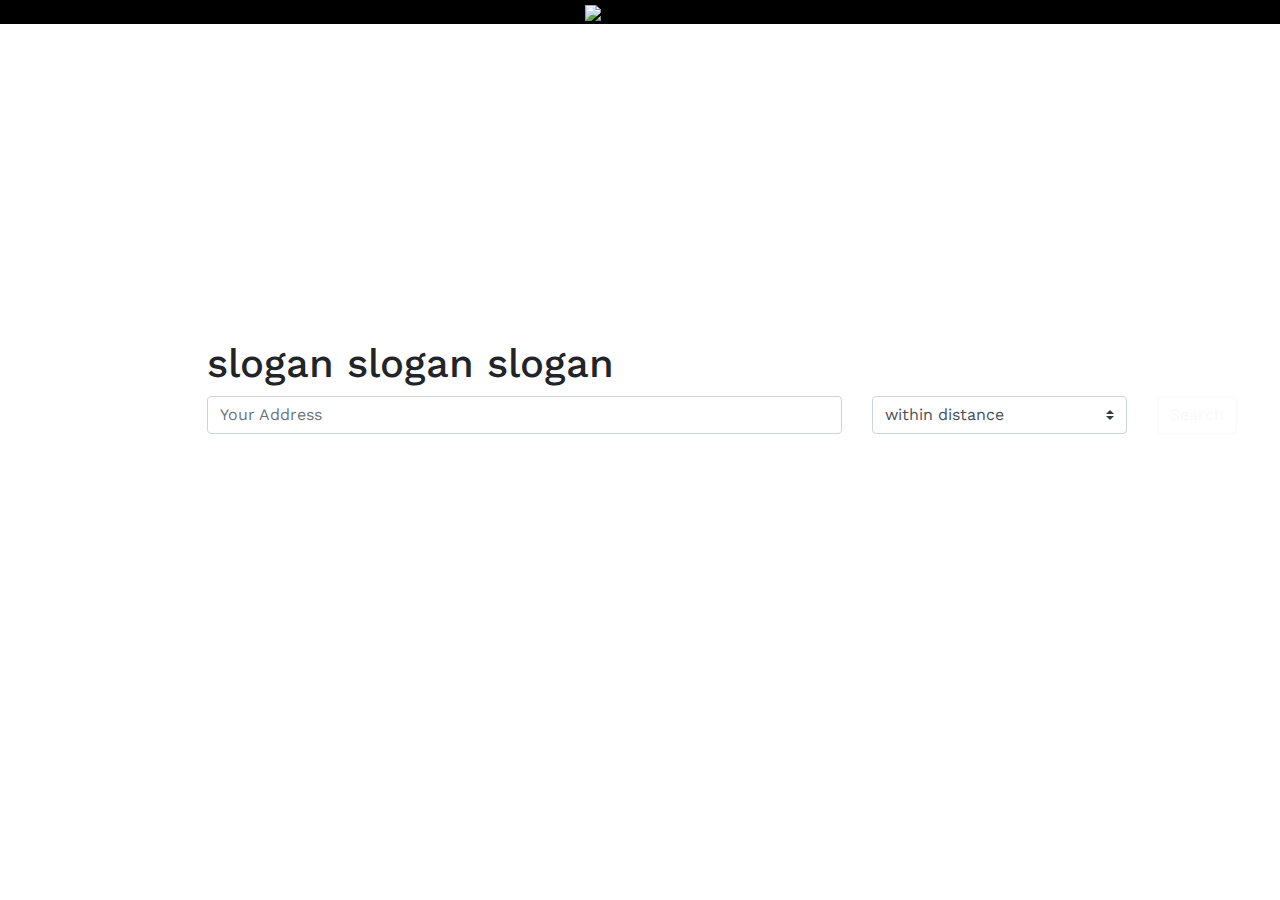
==== index.html @ 2723b2c5 "redesigned layout, changed css and removed styles.css" ====
<!DOCTYPE html>
<html lang="en">
  <head>
    <meta charset="UTF-8" />
    <meta name="viewport" content="width=device-width, initial-scale=1.0" />
    <meta http-equiv="X-UA-Compatible" content="ie=edge" />
    <title>Working</title>
    <!-- <link rel="stylesheet" href="./assets/css/reset.css" /> -->
    <link
      rel="stylesheet"
      href="https://maxcdn.bootstrapcdn.com/bootstrap/4.0.0/css/bootstrap.min.css"
      integrity="sha384-Gn5384xqQ1aoWXA+058RXPxPg6fy4IWvTNh0E263XmFcJlSAwiGgFAW/dAiS6JXm"
      crossorigin="anonymous"
    />
    <link
      rel="stylesheet"
      href="https://use.fontawesome.com/releases/v5.7.2/css/all.css"
      integrity="sha384-fnmOCqbTlWIlj8LyTjo7mOUStjsKC4pOpQbqyi7RrhN7udi9RwhKkMHpvLbHG9Sr"
      crossorigin="anonymous"
    />
    <link rel="stylesheet" type="text/css" href="./assets/css/style.css" />
    <!-- <script src="https://code.jquery.com/jquery-3.3.1.min.js"
    integrity="sha256-FgpCb/KJQlLNfOu91ta32o/NMZxltwRo8QtmkMRdAu8=" crossorigin="anonymous"></script>
  <script src="./geoCoder.js"></script> -->
  </head>

  <body>
    <nav class="nav-bar">
      <div class="mx-auto" style="width: 110px;">
        <a href="index.html">
          <img class="logo" src="./assets/images/logo-01.png" />
        </a>
      </div>
    </nav>

    <div class="container" id="form-input">
      <h1>slogan slogan slogan</h1>

      <form>
        <div class="form-group row">
          <div class="col-7">
            <input
              type="text"
              name="addy"
              class="form-control"
              id="startAddress"
              placeholder="Your Address"
            />
          </div>
          <div class="col-3">
            <select class="custom-select " id="miles">
              <option selected>within distance</option>
              <option id="radius" value="1">1 mile</option>
              <option id="radius" value="2">2 miles</option>
              <option id="radius" value="5">5 miles</option>
              <option id="radius" value="10">10 miles</option>
              <option id="radius" value="20">20 miles</option>
            </select>
          </div>
          <div class="col-2">
            <button
              id="doItGeocode"
              type="button"
              class="btn btn-outline-light"
            >
              <i class="fas fa-search"></i> Search
            </button>
          </div>
        </div>
      </form>
    </div>
    <br />
    <div class="container" id="results-div"></div>

    <script
      src="https://code.jquery.com/jquery-3.3.1.min.js"
      integrity="sha256-FgpCb/KJQlLNfOu91ta32o/NMZxltwRo8QtmkMRdAu8="
      crossorigin="anonymous"
    ></script>
    <script
      src="https://cdnjs.cloudflare.com/ajax/libs/popper.js/1.12.9/umd/popper.min.js"
      integrity="sha384-ApNbgh9B+Y1QKtv3Rn7W3mgPxhU9K/ScQsAP7hUibX39j7fakFPskvXusvfa0b4Q"
      crossorigin="anonymous"
    ></script>
    <script
      src="https://maxcdn.bootstrapcdn.com/bootstrap/4.0.0/js/bootstrap.min.js"
      integrity="sha384-JZR6Spejh4U02d8jOt6vLEHfe/JQGiRRSQQxSfFWpi1MquVdAyjUar5+76PVCmYl"
      crossorigin="anonymous"
    ></script>
    <script src="./present.js"></script>
    <div class="footer navbar-fixed-bottom" id="footer">
      built by nick + izzy + scott + kevin + ky
    </div>
  </body>
</html>
---- assets/css/style.css ----
@import url("https://fonts.googleapis.com/css?family=Work+Sans");
html {
  position: relative;
  min-height: 100%;
}

body {
  background-image: url(../images/background-image.jpg);
  /* height: 100%; */
  background-position: center;
  background-repeat: no-repeat;
  background-size: cover;
  /* color: white; */
  font-family: "Work Sans", sans-serif;
}
* {
  box-sizing: border-box;
}
.nav-bar {
  background-color: black;
}

.logo {
  max-width: 110px;
}

#results-div {
  width: 800px;
  padding-right: 15px;
  padding-left: 15px;
  margin-right: auto;
  margin-left: auto;
  margin-bottom: 50px;
}

#form-input {
  position: absolute;
  bottom: 50%;
  left: 15%;
}

#footer {
  margin-top: 40px;
  margin-bottom: 20px;
  position: absolute;
  left: 44%;
  bottom: 0;
  color: white;
  font-size: 10px;
}

th {
  font-weight: 700;
}
.smallImg {
  width: 100%;
  height: 210px;
  object-fit: cover;
}

.card-title {
  font-weight: 800;
}

.food-type {
  font-style: italic;
}

.inside {
  margin-right: 20px;
  margin-top: 20px;
}
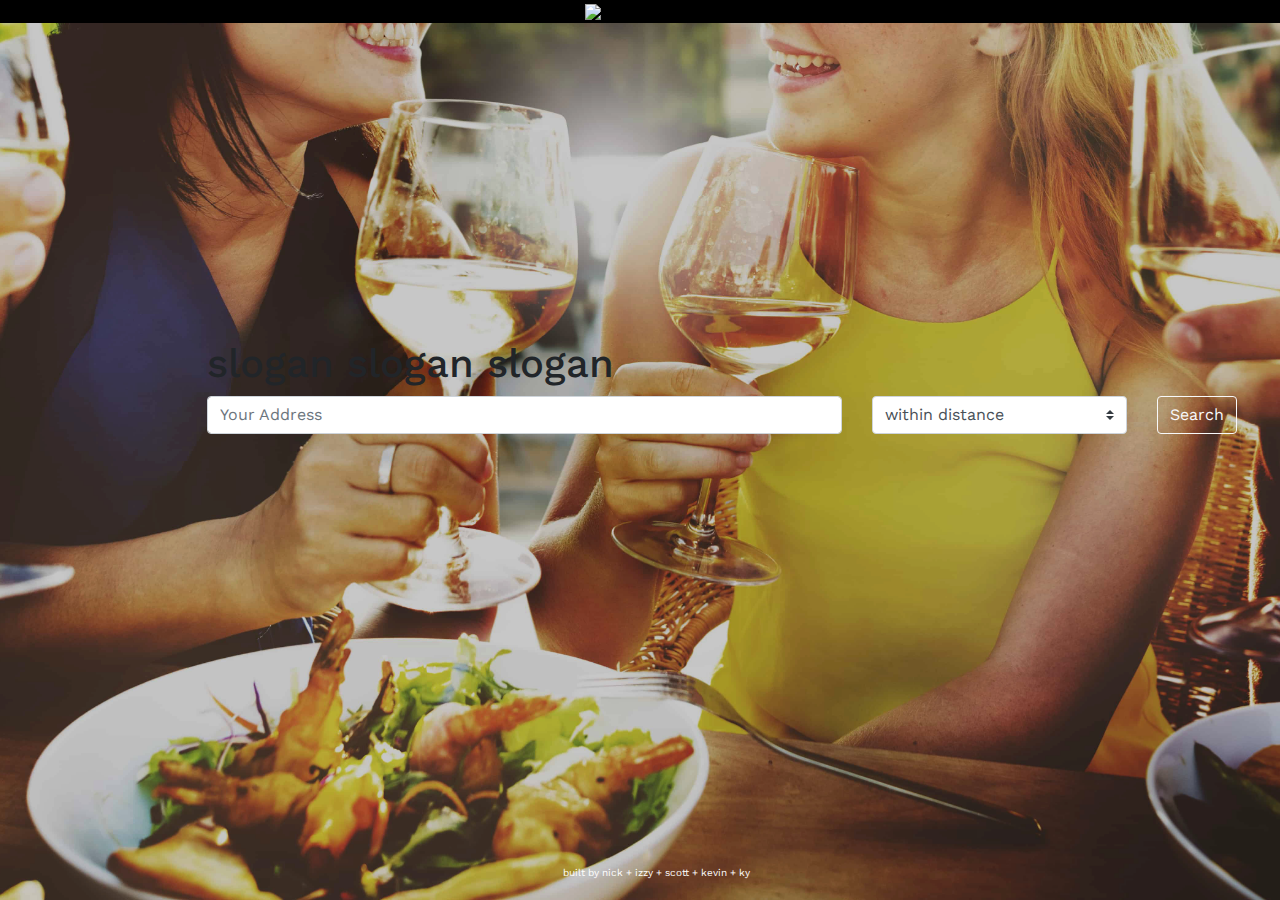
==== commit d36b3d84: "some fixes, although denial button needs work" ====
--- a/index.html
+++ b/index.html
@@ -1,95 +1,96 @@
 <!DOCTYPE html>
 <html lang="en">
-  <head>
-    <meta charset="UTF-8" />
-    <meta name="viewport" content="width=device-width, initial-scale=1.0" />
-    <meta http-equiv="X-UA-Compatible" content="ie=edge" />
-    <title>Working</title>
-    <!-- <link rel="stylesheet" href="./assets/css/reset.css" /> -->
-    <link
-      rel="stylesheet"
-      href="https://maxcdn.bootstrapcdn.com/bootstrap/4.0.0/css/bootstrap.min.css"
-      integrity="sha384-Gn5384xqQ1aoWXA+058RXPxPg6fy4IWvTNh0E263XmFcJlSAwiGgFAW/dAiS6JXm"
-      crossorigin="anonymous"
-    />
-    <link
-      rel="stylesheet"
-      href="https://use.fontawesome.com/releases/v5.7.2/css/all.css"
-      integrity="sha384-fnmOCqbTlWIlj8LyTjo7mOUStjsKC4pOpQbqyi7RrhN7udi9RwhKkMHpvLbHG9Sr"
-      crossorigin="anonymous"
-    />
-    <link rel="stylesheet" type="text/css" href="./assets/css/style.css" />
-    <!-- <script src="https://code.jquery.com/jquery-3.3.1.min.js"
+
+<head>
+  <meta charset="UTF-8" />
+  <meta name="viewport" content="width=device-width, initial-scale=1.0" />
+  <meta http-equiv="X-UA-Compatible" content="ie=edge" />
+  <title>Working</title>
+  <!-- <link rel="stylesheet" href="./assets/css/reset.css" /> -->
+  <link rel="stylesheet" href="https://maxcdn.bootstrapcdn.com/bootstrap/4.0.0/css/bootstrap.min.css"
+    integrity="sha384-Gn5384xqQ1aoWXA+058RXPxPg6fy4IWvTNh0E263XmFcJlSAwiGgFAW/dAiS6JXm" crossorigin="anonymous" />
+  <link rel="stylesheet" href="https://use.fontawesome.com/releases/v5.7.2/css/all.css"
+    integrity="sha384-fnmOCqbTlWIlj8LyTjo7mOUStjsKC4pOpQbqyi7RrhN7udi9RwhKkMHpvLbHG9Sr" crossorigin="anonymous" />
+  <link rel="stylesheet" type="text/css" href="./assets/css/style.css" />
+  <!-- <script src="https://code.jquery.com/jquery-3.3.1.min.js"
     integrity="sha256-FgpCb/KJQlLNfOu91ta32o/NMZxltwRo8QtmkMRdAu8=" crossorigin="anonymous"></script>
   <script src="./geoCoder.js"></script> -->
-  </head>
+</head>
 
-  <body>
-    <nav class="nav-bar">
-      <div class="mx-auto" style="width: 110px;">
-        <a href="index.html">
-          <img class="logo" src="./assets/images/logo-01.png" />
-        </a>
-      </div>
-    </nav>
-
-    <div class="container" id="form-input">
-      <h1>slogan slogan slogan</h1>
-
-      <form>
-        <div class="form-group row">
-          <div class="col-7">
-            <input
-              type="text"
-              name="addy"
-              class="form-control"
-              id="startAddress"
-              placeholder="Your Address"
-            />
-          </div>
-          <div class="col-3">
-            <select class="custom-select " id="miles">
-              <option selected>within distance</option>
-              <option id="radius" value="1">1 mile</option>
-              <option id="radius" value="2">2 miles</option>
-              <option id="radius" value="5">5 miles</option>
-              <option id="radius" value="10">10 miles</option>
-              <option id="radius" value="20">20 miles</option>
-            </select>
-          </div>
-          <div class="col-2">
-            <button
-              id="doItGeocode"
-              type="button"
-              class="btn btn-outline-light"
-            >
-              <i class="fas fa-search"></i> Search
+<body class="initial">
+  <!-- Modal code below inspired by https://embed.plnkr.co/plunk/ZDkUYz -->
+  <div class="modal-body" id="modalMap">
+    <div class="modal fade" id="myModal" tabindex="-1" role="dialog" aria-labelledby="myModalLabel">
+      <div class="modal-dialog modal-lg" role="document">
+        <div class="modal-content">
+          <div class="modal-header">
+            <h4 class="modal-title" id="myModalLabel"></h4>
+            <button type="button" class="close" data-dismiss="modal" aria-label="Close">
+              <span aria-hidden="true">&times;</span>
             </button>
           </div>
+          <div class="modal-body">
+            <div class="row">
+              <div class="col-md-12 modal_body_map">
+                <div class="location-map" id="location-map"></div>
+              </div>
+            </div>
+          </div>
         </div>
-      </form>
+      </div>
     </div>
-    <br />
-    <div class="container" id="results-div"></div>
+  </div>
+  <!-- end of code inspired by https://embed.plnkr.co/plunk/ZDkUYz -->
 
-    <script
-      src="https://code.jquery.com/jquery-3.3.1.min.js"
-      integrity="sha256-FgpCb/KJQlLNfOu91ta32o/NMZxltwRo8QtmkMRdAu8="
-      crossorigin="anonymous"
-    ></script>
-    <script
-      src="https://cdnjs.cloudflare.com/ajax/libs/popper.js/1.12.9/umd/popper.min.js"
-      integrity="sha384-ApNbgh9B+Y1QKtv3Rn7W3mgPxhU9K/ScQsAP7hUibX39j7fakFPskvXusvfa0b4Q"
-      crossorigin="anonymous"
-    ></script>
-    <script
-      src="https://maxcdn.bootstrapcdn.com/bootstrap/4.0.0/js/bootstrap.min.js"
-      integrity="sha384-JZR6Spejh4U02d8jOt6vLEHfe/JQGiRRSQQxSfFWpi1MquVdAyjUar5+76PVCmYl"
-      crossorigin="anonymous"
-    ></script>
-    <script src="./present.js"></script>
-    <div class="footer navbar-fixed-bottom" id="footer">
-      built by nick + izzy + scott + kevin + ky
+  <nav class="nav-bar">
+    <div class="mx-auto" style="width: 110px;">
+      <a href="index.html">
+        <img class="logo" src="./assets/images/logo-01.png" />
+      </a>
     </div>
-  </body>
-</html>
+  </nav>
+
+  <div class="container" id="form-input">
+    <h1>slogan slogan slogan</h1>
+
+    <form>
+      <div class="form-group row">
+        <div class="col-7">
+          <input type="text" name="addy" class="form-control" id="startAddress" placeholder="Your Address" />
+        </div>
+        <div class="col-3">
+          <select class="custom-select " id="miles">
+            <option selected>within distance</option>
+            <option id="radius" value="1">1 mile</option>
+            <option id="radius" value="2">2 miles</option>
+            <option id="radius" value="5">5 miles</option>
+            <option id="radius" value="10">10 miles</option>
+            <option id="radius" value="20">20 miles</option>
+          </select>
+        </div>
+        <div class="col-2">
+          <button id="doItGeocode" type="button" class="btn btn-outline-light">
+            <i class="fas fa-search"></i> Search
+          </button>
+        </div>
+      </div>
+    </form>
+  </div>
+  <br />
+  <div class="container" id="results-div"></div>
+
+  <script src="https://code.jquery.com/jquery-3.3.1.min.js"
+    integrity="sha256-FgpCb/KJQlLNfOu91ta32o/NMZxltwRo8QtmkMRdAu8=" crossorigin="anonymous"></script>
+  <script src="https://cdnjs.cloudflare.com/ajax/libs/popper.js/1.12.9/umd/popper.min.js"
+    integrity="sha384-ApNbgh9B+Y1QKtv3Rn7W3mgPxhU9K/ScQsAP7hUibX39j7fakFPskvXusvfa0b4Q"
+    crossorigin="anonymous"></script>
+  <script src="https://maxcdn.bootstrapcdn.com/bootstrap/4.0.0/js/bootstrap.min.js"
+    integrity="sha384-JZR6Spejh4U02d8jOt6vLEHfe/JQGiRRSQQxSfFWpi1MquVdAyjUar5+76PVCmYl"
+    crossorigin="anonymous"></script>
+  <script src="./present.js"></script>
+  <div class="footer navbar-fixed-bottom" id="footer">
+    built by nick + izzy + scott + kevin + ky
+  </div>
+</body>
+
+</html>--- a/assets/css/style.css
+++ b/assets/css/style.css
@@ -4,7 +4,7 @@
   min-height: 100%;
 }
 
-body {
+body.initial {
   background-image: url(../images/background-image.jpg);
   /* height: 100%; */
   background-position: center;
@@ -13,10 +13,20 @@
   /* color: white; */
   font-family: "Work Sans", sans-serif;
 }
+body.second {
+  background-image: url(../images/close_background.jpg);
+  background-position: center;
+  background-repeat: no-repeat;
+  background-size: cover;
+  font-family: "Work Sans", sans-serif;
+}
 * {
   box-sizing: border-box;
 }
 .nav-bar {
+  /* The nav bar isn't at the top of my screen, so I suggest adding some positioning. */
+  position: relative;
+  top: -33px;
   background-color: black;
 }
 
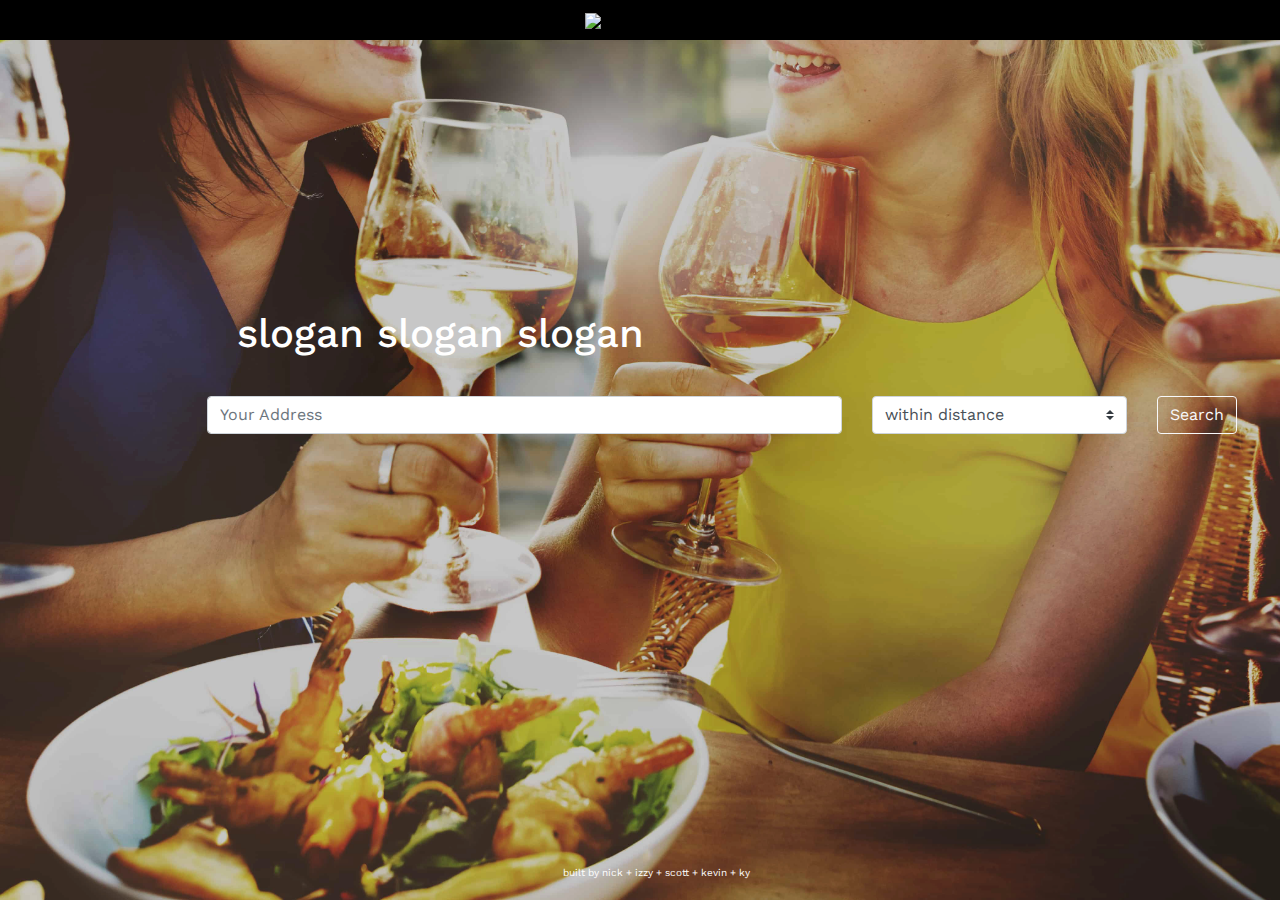
==== commit 7300dae5: "master merge" ====
--- a/index.html
+++ b/index.html
@@ -1,96 +1,130 @@
 <!DOCTYPE html>
 <html lang="en">
-
-<head>
-  <meta charset="UTF-8" />
-  <meta name="viewport" content="width=device-width, initial-scale=1.0" />
-  <meta http-equiv="X-UA-Compatible" content="ie=edge" />
-  <title>Working</title>
-  <!-- <link rel="stylesheet" href="./assets/css/reset.css" /> -->
-  <link rel="stylesheet" href="https://maxcdn.bootstrapcdn.com/bootstrap/4.0.0/css/bootstrap.min.css"
-    integrity="sha384-Gn5384xqQ1aoWXA+058RXPxPg6fy4IWvTNh0E263XmFcJlSAwiGgFAW/dAiS6JXm" crossorigin="anonymous" />
-  <link rel="stylesheet" href="https://use.fontawesome.com/releases/v5.7.2/css/all.css"
-    integrity="sha384-fnmOCqbTlWIlj8LyTjo7mOUStjsKC4pOpQbqyi7RrhN7udi9RwhKkMHpvLbHG9Sr" crossorigin="anonymous" />
-  <link rel="stylesheet" type="text/css" href="./assets/css/style.css" />
-  <!-- <script src="https://code.jquery.com/jquery-3.3.1.min.js"
+  <head>
+    <meta charset="UTF-8" />
+    <meta name="viewport" content="width=device-width, initial-scale=1.0" />
+    <meta http-equiv="X-UA-Compatible" content="ie=edge" />
+    <title>Working</title>
+    <!-- <link rel="stylesheet" href="./assets/css/reset.css" /> -->
+    <link
+      rel="stylesheet"
+      href="https://maxcdn.bootstrapcdn.com/bootstrap/4.0.0/css/bootstrap.min.css"
+      integrity="sha384-Gn5384xqQ1aoWXA+058RXPxPg6fy4IWvTNh0E263XmFcJlSAwiGgFAW/dAiS6JXm"
+      crossorigin="anonymous"
+    />
+    <link
+      rel="stylesheet"
+      href="https://use.fontawesome.com/releases/v5.7.2/css/all.css"
+      integrity="sha384-fnmOCqbTlWIlj8LyTjo7mOUStjsKC4pOpQbqyi7RrhN7udi9RwhKkMHpvLbHG9Sr"
+      crossorigin="anonymous"
+    />
+    <link rel="stylesheet" type="text/css" href="./assets/css/style.css" />
+    <!-- <script src="https://code.jquery.com/jquery-3.3.1.min.js"
     integrity="sha256-FgpCb/KJQlLNfOu91ta32o/NMZxltwRo8QtmkMRdAu8=" crossorigin="anonymous"></script>
   <script src="./geoCoder.js"></script> -->
-</head>
+  </head>
 
-<body class="initial">
-  <!-- Modal code below inspired by https://embed.plnkr.co/plunk/ZDkUYz -->
-  <div class="modal-body" id="modalMap">
-    <div class="modal fade" id="myModal" tabindex="-1" role="dialog" aria-labelledby="myModalLabel">
-      <div class="modal-dialog modal-lg" role="document">
-        <div class="modal-content">
-          <div class="modal-header">
-            <h4 class="modal-title" id="myModalLabel"></h4>
-            <button type="button" class="close" data-dismiss="modal" aria-label="Close">
-              <span aria-hidden="true">&times;</span>
-            </button>
-          </div>
-          <div class="modal-body">
-            <div class="row">
-              <div class="col-md-12 modal_body_map">
-                <div class="location-map" id="location-map"></div>
+  <body class="initial">
+    <nav class="navbar navbar-expand-lg" id="navbar">
+      <div class="mx-auto" style="width: 110px;" id="logo">
+        <a href="index.html">
+          <img class="logo" src="./assets/images/logo-01.png" />
+        </a>
+      </div>
+    </nav>
+
+    <!-- Modal code below inspired by https://embed.plnkr.co/plunk/ZDkUYz -->
+    <div class="modal-body" id="modalMap">
+      <div
+        class="modal fade"
+        id="myModal"
+        tabindex="-1"
+        role="dialog"
+        aria-labelledby="myModalLabel"
+      >
+        <div class="modal-dialog modal-lg" role="document">
+          <div class="modal-content">
+            <div class="modal-header">
+              <h4 class="modal-title" id="myModalLabel"></h4>
+              <button
+                type="button"
+                class="close"
+                data-dismiss="modal"
+                aria-label="Close"
+              >
+                <span aria-hidden="true">&times;</span>
+              </button>
+            </div>
+            <div class="modal-body">
+              <div class="row">
+                <div class="col-md-12 modal_body_map">
+                  <div class="location-map" id="location-map"></div>
+                </div>
               </div>
             </div>
           </div>
         </div>
       </div>
     </div>
-  </div>
-  <!-- end of code inspired by https://embed.plnkr.co/plunk/ZDkUYz -->
+    <!-- end of code inspired by https://embed.plnkr.co/plunk/ZDkUYz -->
 
-  <nav class="nav-bar">
-    <div class="mx-auto" style="width: 110px;">
-      <a href="index.html">
-        <img class="logo" src="./assets/images/logo-01.png" />
-      </a>
+    <div class="container" id="form-input">
+      <h1>slogan slogan slogan</h1>
+
+      <form id="landing">
+        <div class="form-group row">
+          <div class="col-7">
+            <input
+              type="text"
+              name="addy"
+              class="form-control"
+              id="startAddress"
+              placeholder="Your Address"
+            />
+          </div>
+          <div class="col-3">
+            <select class="custom-select " id="miles">
+              <option selected>within distance</option>
+              <option id="radius" value="1">1 mile</option>
+              <option id="radius" value="2">2 miles</option>
+              <option id="radius" value="5">5 miles</option>
+              <option id="radius" value="10">10 miles</option>
+              <option id="radius" value="20">20 miles</option>
+            </select>
+          </div>
+          <div class="col-2">
+            <button
+              id="doItGeocode"
+              type="button"
+              class="btn btn-outline-light"
+            >
+              <i class="fas fa-search"></i> Search
+            </button>
+          </div>
+        </div>
+      </form>
     </div>
-  </nav>
+    <br />
+    <div class="container" id="results-div"></div>
 
-  <div class="container" id="form-input">
-    <h1>slogan slogan slogan</h1>
-
-    <form>
-      <div class="form-group row">
-        <div class="col-7">
-          <input type="text" name="addy" class="form-control" id="startAddress" placeholder="Your Address" />
-        </div>
-        <div class="col-3">
-          <select class="custom-select " id="miles">
-            <option selected>within distance</option>
-            <option id="radius" value="1">1 mile</option>
-            <option id="radius" value="2">2 miles</option>
-            <option id="radius" value="5">5 miles</option>
-            <option id="radius" value="10">10 miles</option>
-            <option id="radius" value="20">20 miles</option>
-          </select>
-        </div>
-        <div class="col-2">
-          <button id="doItGeocode" type="button" class="btn btn-outline-light">
-            <i class="fas fa-search"></i> Search
-          </button>
-        </div>
-      </div>
-    </form>
-  </div>
-  <br />
-  <div class="container" id="results-div"></div>
-
-  <script src="https://code.jquery.com/jquery-3.3.1.min.js"
-    integrity="sha256-FgpCb/KJQlLNfOu91ta32o/NMZxltwRo8QtmkMRdAu8=" crossorigin="anonymous"></script>
-  <script src="https://cdnjs.cloudflare.com/ajax/libs/popper.js/1.12.9/umd/popper.min.js"
-    integrity="sha384-ApNbgh9B+Y1QKtv3Rn7W3mgPxhU9K/ScQsAP7hUibX39j7fakFPskvXusvfa0b4Q"
-    crossorigin="anonymous"></script>
-  <script src="https://maxcdn.bootstrapcdn.com/bootstrap/4.0.0/js/bootstrap.min.js"
-    integrity="sha384-JZR6Spejh4U02d8jOt6vLEHfe/JQGiRRSQQxSfFWpi1MquVdAyjUar5+76PVCmYl"
-    crossorigin="anonymous"></script>
-  <script src="./present.js"></script>
-  <div class="footer navbar-fixed-bottom" id="footer">
-    built by nick + izzy + scott + kevin + ky
-  </div>
-</body>
-
-</html>+    <script
+      src="https://code.jquery.com/jquery-3.3.1.min.js"
+      integrity="sha256-FgpCb/KJQlLNfOu91ta32o/NMZxltwRo8QtmkMRdAu8="
+      crossorigin="anonymous"
+    ></script>
+    <script
+      src="https://cdnjs.cloudflare.com/ajax/libs/popper.js/1.12.9/umd/popper.min.js"
+      integrity="sha384-ApNbgh9B+Y1QKtv3Rn7W3mgPxhU9K/ScQsAP7hUibX39j7fakFPskvXusvfa0b4Q"
+      crossorigin="anonymous"
+    ></script>
+    <script
+      src="https://maxcdn.bootstrapcdn.com/bootstrap/4.0.0/js/bootstrap.min.js"
+      integrity="sha384-JZR6Spejh4U02d8jOt6vLEHfe/JQGiRRSQQxSfFWpi1MquVdAyjUar5+76PVCmYl"
+      crossorigin="anonymous"
+    ></script>
+    <script src="./present.js"></script>
+    <div class="footer navbar-fixed-bottom" id="footer">
+      built by nick + izzy + scott + kevin + ky
+    </div>
+  </body>
+</html>
--- a/assets/css/style.css
+++ b/assets/css/style.css
@@ -23,15 +23,23 @@
 * {
   box-sizing: border-box;
 }
-.nav-bar {
-  /* The nav bar isn't at the top of my screen, so I suggest adding some positioning. */
+.navbar {
+  background-color: black;
   position: relative;
-  top: -33px;
-  background-color: black;
+  top: 0;
+}
+
+#nav-search {
+  float: right;
 }
 
 .logo {
   max-width: 110px;
+}
+
+h1 {
+  color: white;
+  padding: 30px;
 }
 
 #results-div {
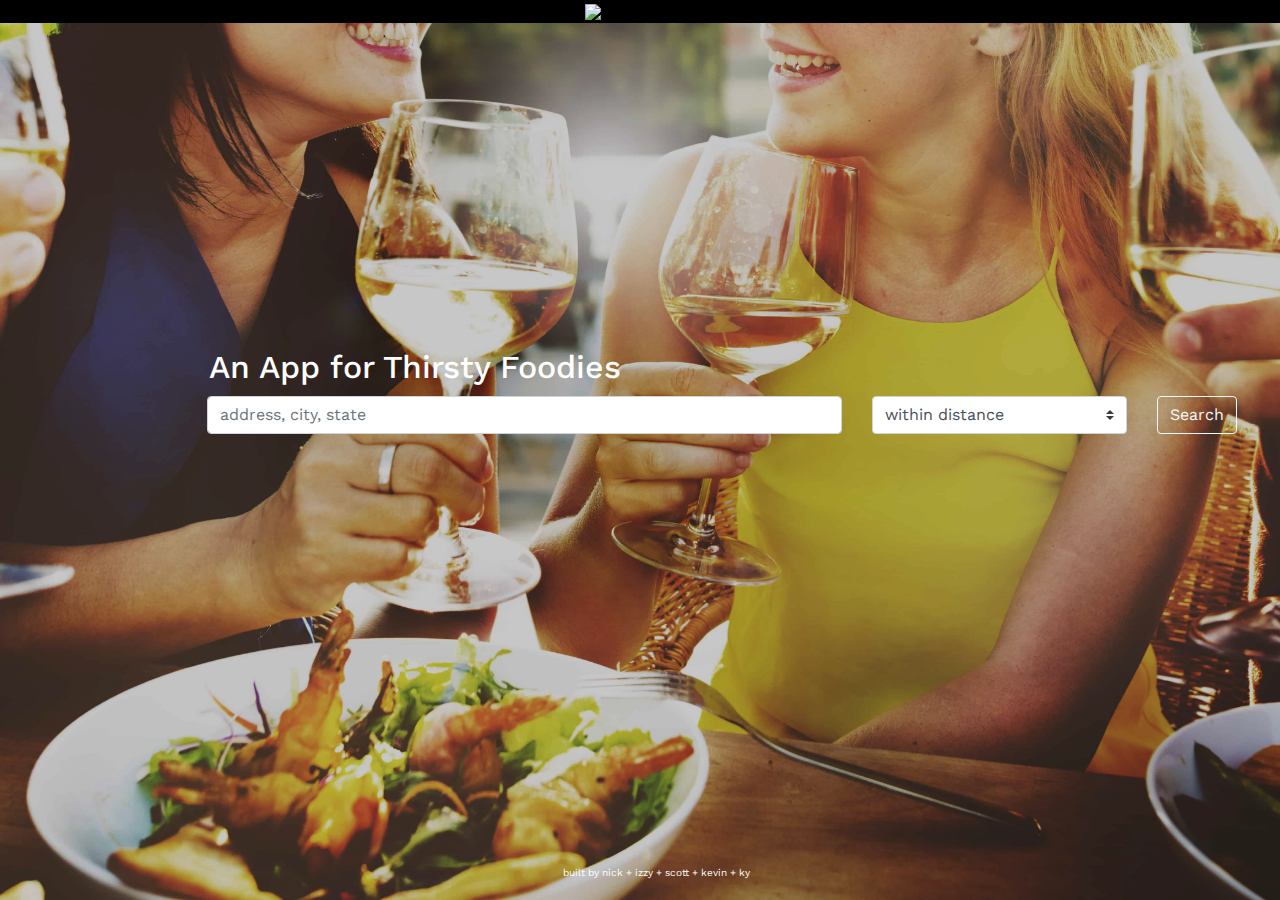
==== commit cbce629b: "Revert "Merge pull request #38 from knanfuri/ky-branch"" ====
--- a/index.html
+++ b/index.html
@@ -5,7 +5,6 @@
     <meta name="viewport" content="width=device-width, initial-scale=1.0" />
     <meta http-equiv="X-UA-Compatible" content="ie=edge" />
     <title>Working</title>
-    <!-- <link rel="stylesheet" href="./assets/css/reset.css" /> -->
     <link
       rel="stylesheet"
       href="https://maxcdn.bootstrapcdn.com/bootstrap/4.0.0/css/bootstrap.min.css"
@@ -19,20 +18,9 @@
       crossorigin="anonymous"
     />
     <link rel="stylesheet" type="text/css" href="./assets/css/style.css" />
-    <!-- <script src="https://code.jquery.com/jquery-3.3.1.min.js"
-    integrity="sha256-FgpCb/KJQlLNfOu91ta32o/NMZxltwRo8QtmkMRdAu8=" crossorigin="anonymous"></script>
-  <script src="./geoCoder.js"></script> -->
   </head>
 
   <body class="initial">
-    <nav class="navbar navbar-expand-lg" id="navbar">
-      <div class="mx-auto" style="width: 110px;" id="logo">
-        <a href="index.html">
-          <img class="logo" src="./assets/images/logo-01.png" />
-        </a>
-      </div>
-    </nav>
-
     <!-- Modal code below inspired by https://embed.plnkr.co/plunk/ZDkUYz -->
     <div class="modal-body" id="modalMap">
       <div
@@ -68,10 +56,18 @@
     </div>
     <!-- end of code inspired by https://embed.plnkr.co/plunk/ZDkUYz -->
 
+    <nav class="nav-bar">
+      <div class="mx-auto" style="width: 110px;">
+        <a href="index.html">
+          <img class="logo" src="./assets/images/logo-01.png" />
+        </a>
+      </div>
+    </nav>
+
     <div class="container" id="form-input">
-      <h1>slogan slogan slogan</h1>
+      <h1>An App for Thirsty Foodies</h1>
 
-      <form id="landing">
+      <form>
         <div class="form-group row">
           <div class="col-7">
             <input
@@ -79,7 +75,7 @@
               name="addy"
               class="form-control"
               id="startAddress"
-              placeholder="Your Address"
+              placeholder="address, city, state"
             />
           </div>
           <div class="col-3">
@@ -105,6 +101,8 @@
       </form>
     </div>
     <br />
+    <!--anime.js code from http://tobiasahlin.com/moving-letters/#-->
+    <div class="container" id="loading-icon"></div>
     <div class="container" id="results-div"></div>
 
     <script
@@ -112,6 +110,7 @@
       integrity="sha256-FgpCb/KJQlLNfOu91ta32o/NMZxltwRo8QtmkMRdAu8="
       crossorigin="anonymous"
     ></script>
+    <script src="https://cdnjs.cloudflare.com/ajax/libs/animejs/2.0.2/anime.min.js"></script>
     <script
       src="https://cdnjs.cloudflare.com/ajax/libs/popper.js/1.12.9/umd/popper.min.js"
       integrity="sha384-ApNbgh9B+Y1QKtv3Rn7W3mgPxhU9K/ScQsAP7hUibX39j7fakFPskvXusvfa0b4Q"
@@ -122,6 +121,7 @@
       integrity="sha384-JZR6Spejh4U02d8jOt6vLEHfe/JQGiRRSQQxSfFWpi1MquVdAyjUar5+76PVCmYl"
       crossorigin="anonymous"
     ></script>
+    <script src="https://www.gstatic.com/firebasejs/5.9.0/firebase.js"></script>
     <script src="./present.js"></script>
     <div class="footer navbar-fixed-bottom" id="footer">
       built by nick + izzy + scott + kevin + ky
--- a/assets/css/style.css
+++ b/assets/css/style.css
@@ -13,6 +13,7 @@
   /* color: white; */
   font-family: "Work Sans", sans-serif;
 }
+
 body.second {
   background-image: url(../images/close_background.jpg);
   background-position: center;
@@ -23,14 +24,10 @@
 * {
   box-sizing: border-box;
 }
-.navbar {
+.nav-bar {
+  position: relative;
+  top: -33px;
   background-color: black;
-  position: relative;
-  top: 0;
-}
-
-#nav-search {
-  float: right;
 }
 
 .logo {
@@ -38,8 +35,9 @@
 }
 
 h1 {
+  font-size: 2rem;
   color: white;
-  padding: 30px;
+  padding: 2px;
 }
 
 #results-div {
@@ -88,3 +86,42 @@
   margin-right: 20px;
   margin-top: 20px;
 }
+.ml1 {
+  position: absolute;
+  bottom: 50%;
+  left: 40%;
+  font-weight: 900;
+  font-size: 3.5em;
+}
+
+.ml1 .letter {
+  display: inline-block;
+  line-height: 1em;
+  color: #fff;
+}
+
+.ml1 .text-wrapper {
+  position: relative;
+  display: inline-block;
+  padding-top: 0.1em;
+  padding-right: 0.05em;
+  padding-bottom: 0.15em;
+}
+
+.ml1 .line {
+  opacity: 0;
+  position: absolute;
+  left: 0;
+  height: 3px;
+  width: 100%;
+  background-color:#fff;
+  transform-origin: 0 0;
+}
+
+.ml1 .line1 {
+  top: 0;
+}
+
+.ml1 .line2 {
+  bottom: 0;
+}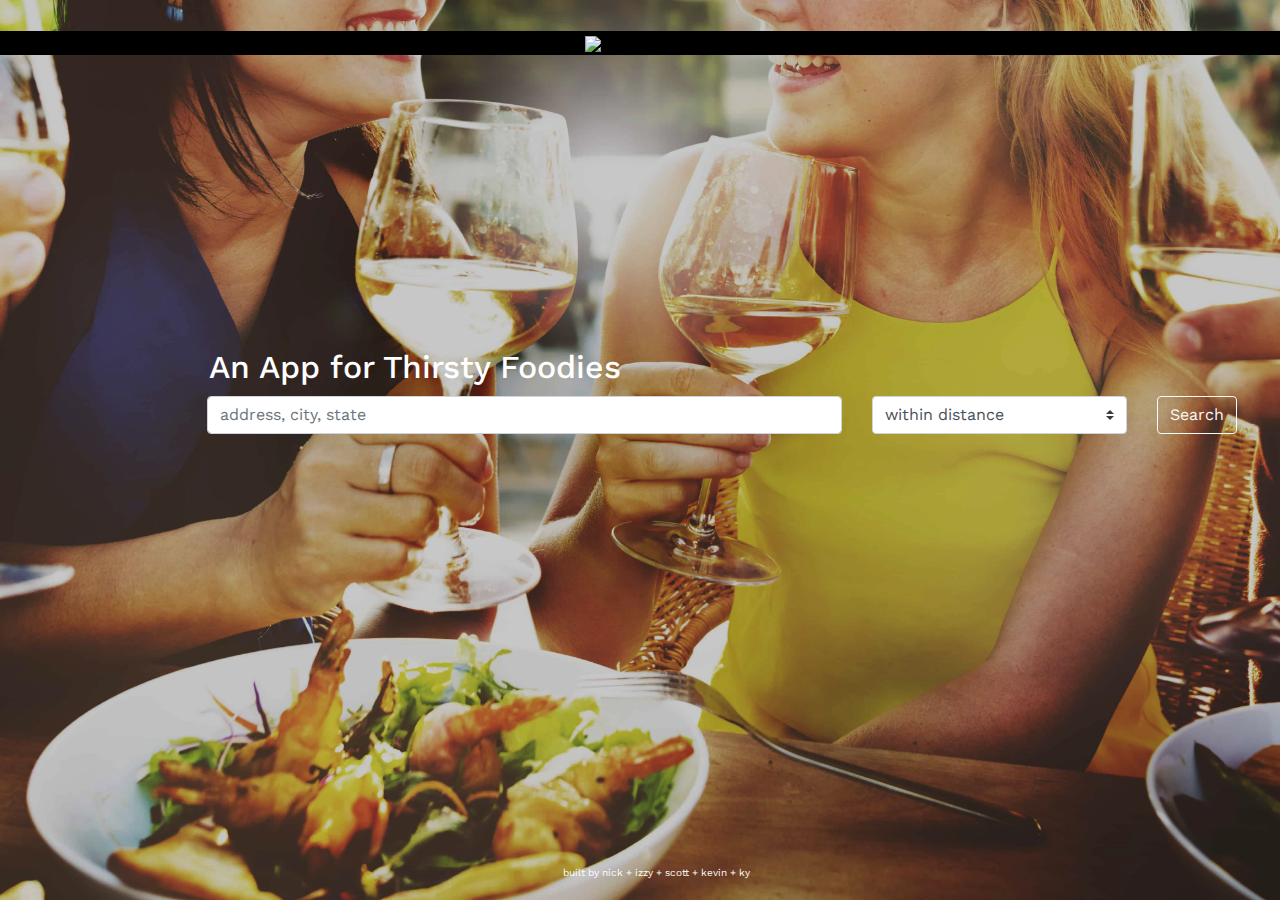
==== commit a280a620: "success with database flag count updating; added feature thanking user for feedback to improve UX" ====
--- a/index.html
+++ b/index.html
@@ -47,6 +47,38 @@
               <div class="row">
                 <div class="col-md-12 modal_body_map">
                   <div class="location-map" id="location-map"></div>
+                </div>
+              </div>
+            </div>
+          </div>
+        </div>
+      </div>
+    </div>
+    <div class="modal-body" id="modalF">
+      <div
+        class="modal fade"
+        id="myModalF"
+        tabindex="-1"
+        role="dialog"
+        aria-labelledby="myModalLabelF"
+      >
+        <div class="modal-dialog modal-lg" role="document">
+          <div class="modal-content">
+            <div class="modal-header">
+              <h4 class="modal-title" id="myModalLabelF"></h4>
+              <button
+                type="button"
+                class="close"
+                data-dismiss="modal"
+                aria-label="Close"
+              >
+                <span aria-hidden="true">&times;</span>
+              </button>
+            </div>
+            <div class="modal-body">
+              <div class="row">
+                <div class="col-md-12 modal_body_map">
+                  <p id="modalFeedback"></p>
                 </div>
               </div>
             </div>
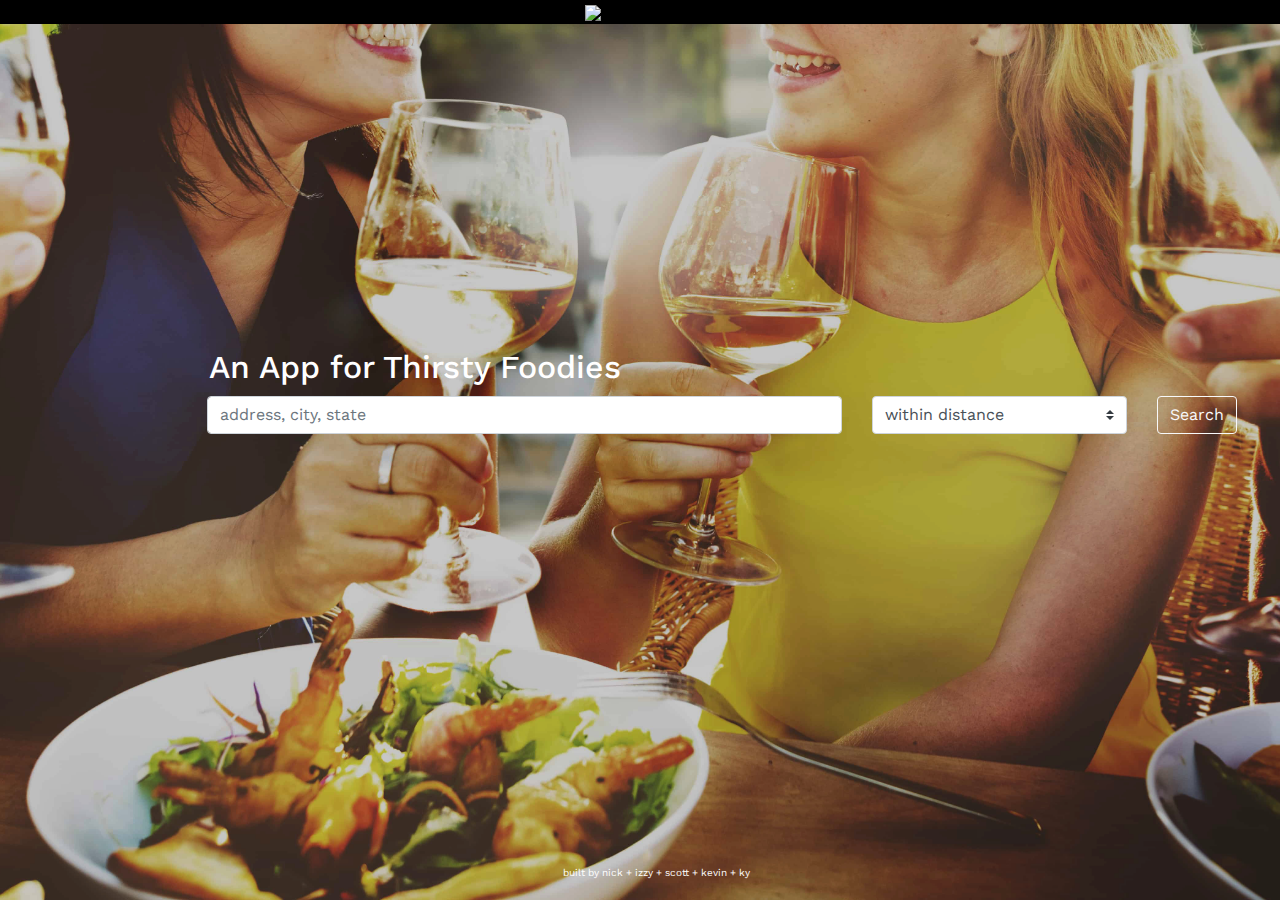
==== commit 03147a54: "fixed the navbar" ====
--- a/index.html
+++ b/index.html
@@ -21,6 +21,14 @@
   </head>
 
   <body class="initial">
+    <nav class="nav-bar">
+      <div class="mx-auto" style="width: 110px;">
+        <a href="index.html">
+          <img class="logo" src="./assets/images/logo-01.png" />
+        </a>
+      </div>
+    </nav>
+
     <!-- Modal code below inspired by https://embed.plnkr.co/plunk/ZDkUYz -->
     <div class="modal-body" id="modalMap">
       <div
@@ -88,14 +96,6 @@
     </div>
     <!-- end of code inspired by https://embed.plnkr.co/plunk/ZDkUYz -->
 
-    <nav class="nav-bar">
-      <div class="mx-auto" style="width: 110px;">
-        <a href="index.html">
-          <img class="logo" src="./assets/images/logo-01.png" />
-        </a>
-      </div>
-    </nav>
-
     <div class="container" id="form-input">
       <h1>An App for Thirsty Foodies</h1>
 
--- a/assets/css/style.css
+++ b/assets/css/style.css
@@ -26,7 +26,7 @@
 }
 .nav-bar {
   position: relative;
-  top: -33px;
+  top: 0;
   background-color: black;
 }
 
@@ -114,7 +114,7 @@
   left: 0;
   height: 3px;
   width: 100%;
-  background-color:#fff;
+  background-color: #fff;
   transform-origin: 0 0;
 }
 
@@ -124,4 +124,4 @@
 
 .ml1 .line2 {
   bottom: 0;
-}+}
